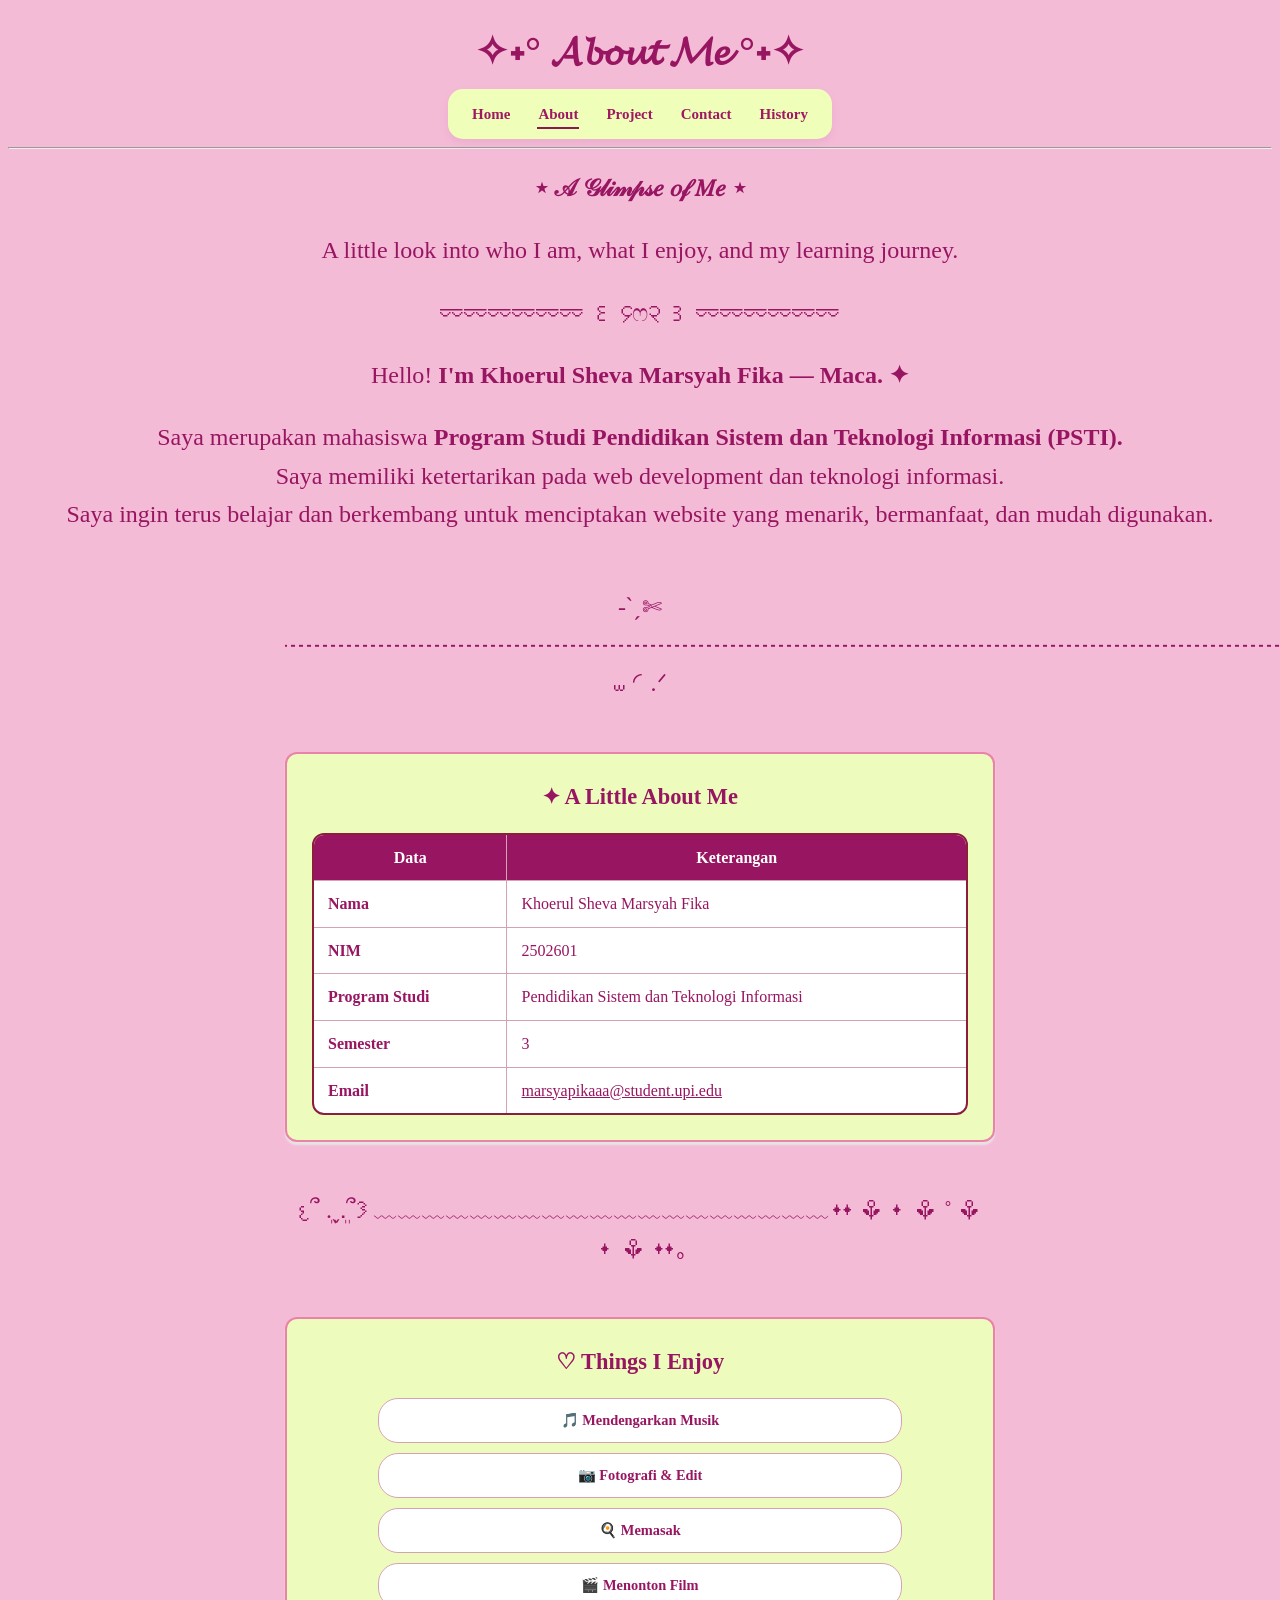
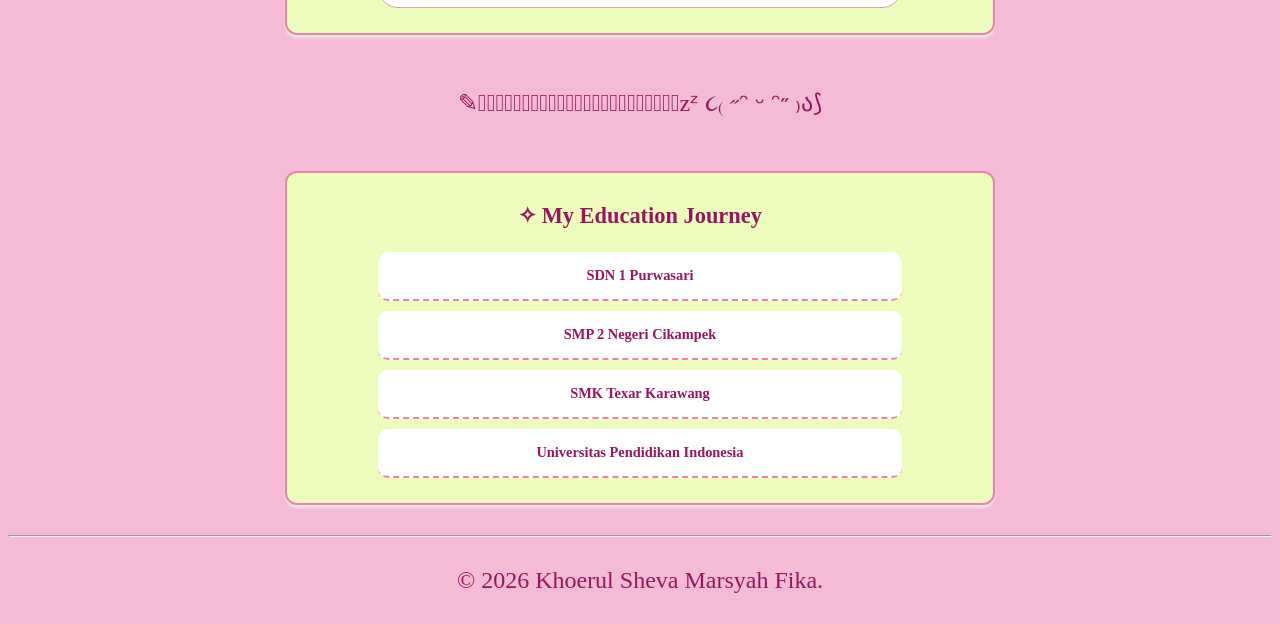
==== About.html @ c62ec1e6 "memperbaharui tampilan Home dengan CSS" ====
<!doctype html>
<html lang="id">
  <head>
    <meta charset="UTF-8" />
    <title>About</title>
    <link rel="stylesheet" href="style-about.css">
  </head>
  <body>
    <div class="menu">
    <h1 id="judul">✧˖° 𝓐𝓫𝓸𝓾𝓽 𝓜𝓮 °˖✧</h1>
    <nav>
      <a href="index.html"
        >Home</a
      >
      <a href="About.html" class="active">About</a>
      <a href="Project.html"
        >Project</a
      >
       <a href="Contact.html"
        >Contact</a
      >
       <a href="History.html"
        >History</a
      >
    </nav>
    <hr />
    <h2 id="⋆ 𝒜 𝒢𝓁𝒾𝓂𝓅𝓈𝑒 𝑜𝒻 𝑀𝑒 ⋆">⋆ 𝒜 𝒢𝓁𝒾𝓂𝓅𝓈𝑒 𝑜𝒻 𝑀𝑒 ⋆</h2>
    <p>A little look into who I am, what I enjoy, and my learning journey.
    <p>⏔⏔⏔⏔⏔⏔ ꒰ ᧔ෆ᧓ ꒱ ⏔⏔⏔⏔⏔⏔</p>
    </p>
    <p>Hello! <strong>I'm Khoerul Sheva Marsyah Fika — Maca. ✦</strong>
    <p>Saya merupakan mahasiswa <strong>Program Studi Pendidikan Sistem dan Teknologi Informasi (PSTI).</strong> <br />Saya memiliki ketertarikan pada web development dan teknologi informasi. <br />Saya ingin terus belajar dan berkembang untuk menciptakan website yang menarik, bermanfaat, dan mudah digunakan.</p>
  <div class="konten-about">
    <p>-ˋˏ✄┈┈┈┈┈┈┈┈┈┈┈┈┈┈┈┈┈┈┈┈┈┈┈┈┈┈┈┈┈┈┈┈┈┈┈┈┈┈┈┈┈┈┈┈┈ദ്ദി◝ ⩊ ◜.ᐟ</p>
    <div class="data-section">
    <h2>✦ A Little About Me</h2>
    <table class="tabel">
         <tr>
            <th> Data</th> 
            <th> Keterangan</th>
         </tr>
         <tr>
            <td> Nama</td>
            <td> Khoerul Sheva Marsyah Fika</td>
         </tr>
         <tr>
            <td> NIM</td>
            <td> 2502601</td>
         </tr>
         <tr>
            <td> Program Studi</td>
            <td> Pendidikan Sistem dan Teknologi Informasi</td>
         </tr>
         <tr>
            <td> Semester</td>
            <td> 3</td>
         </tr>
         <tr>
            <td> Email</td>
            <td> <a href="mailto:marsyapikaaa@student.upi.edu">marsyapikaaa@student.upi.edu</a></td>
         </tr>
      </table>
    </div>
    <p>𐔌՞ ܸ.ˬ.ܸ՞𐦯 ﹏﹏﹏﹏﹏﹏﹏﹏﹏﹏﹏﹏﹏﹏﹏﹏﹏﹏﹏᠃ ⚘᠂ ⚘ ˚ ⚘ ᠂ ⚘ ᠃｡</p>
    <div class="hobby-card">
      <h2>♡ Things I Enjoy</h2>
      <ul class="hobby-list">
      <li>🎵 Mendengarkan Musik</li>
      <li>📷 Fotografi & Edit</li>
      <li>🍳 Memasak</li>
      <li>🎬 Menonton Film</li>
    </ul>
  </div>
  <p>✎𓂃𓂃𓂃𓂃𓂃𓂃𓂃𓂃𓂃𓂃𓂃𓂃𓂃𓂃𓂃𓂃𓂃𓂃𓂃𓂃𓂃𓂃𓂃zᶻ ૮₍ ˶ᵔ ᵕ ᵔ˶ ₎ა⟆</p>
  <div class="edu-card">
    <h2>✧ My Education Journey</h2>
    <ul class="edu-list">
      <li>
        <span class="edu-dot"></span>
            <div class="edu-content">
                <strong>SDN 1 Purwasari</strong>
            </div>
      </li>
      <li>
        <span class="edu-dot"></span>
            <div class="edu-content">
                <strong>SMP 2 Negeri Cikampek</strong>
            </div>
      </li>
      <li>
            <span class="edu-dot"></span>
            <div class="edu-content">
                <strong>SMK Texar Karawang</strong>
            </div>
      </li>
      <li class="active">
            <span class="edu-dot"></span>
            <div class="edu-content">
                <strong>Universitas Pendidikan Indonesia</strong>
            </div>
      </li>
    </ul>
    </div>
  </div>
<hr />
<p>©️ 2026 Khoerul Sheva Marsyah Fika.</p>
  </body>
</html>
---- style-about.css ----
*{
    margin: 1;
    padding: 0;
}

#judul{
    font-size: 40px;
}

p{
    font-family: garamond;
    font-size: x-large;
}

body{
    background-color: rgb(244, 187, 215);
    color: rgb(152, 21, 97);
    line-height: 1.6;
    font-family: georgia;
}

.konten-about {
    max-width: 750px;
    margin: 30px auto;
    padding: 0 20px;
    display: flex;
    flex-direction: column;
    gap: 25px;
    box-sizing: border-box;
}

.data-section,
.hobby-card,
.edu-card {
    background-color: rgb(237, 252, 189); 
    border-radius: 12px;
    padding: 25px;
    box-shadow: 0 3px 2px rgb(232, 228, 228);
    border: 2px solid #e983a9;
    text-align: center;
    overflow: hidden;
    box-sizing: border-box;
    width: 100%;
}

.data-section h2,
.hobby-card h2,
.edu-card h2 {
    color: rgb(152, 21, 97);
    font-size: 1.4rem;
    margin-top: 0;
    margin-bottom: 18px;
    text-align: center;
    font-weight: 700;
}

/* Styling Judul Utama */
#judul {
  text-align: center;
  margin-top: 20px;
  margin-bottom: 5px;
}

/* ================= 3. STYLING TABEL DATA DIRI ================= */
.tabel {
    width: 100%;
    border-collapse: separate;
    border-spacing: 0;
    border: 2px solid #8b1e3f;
    border-radius: 12px;
    overflow: hidden;
    background-color: #ffffff; /* Latar putih tabel */
}

.tabel th {
    background-color: rgb(152, 21, 97);
    color: #ffffff;
    font-weight: 600;
    text-align: center;
    padding: 10px 14px;
    border-bottom: 1px solid #d4a3b3;
    border-right: 1px solid #d4a3b3;
}

.tabel td {
    padding: 10px 14px;
    text-align: left;
    border-bottom: 1px solid #d4a3b3;
    border-right: 1px solid #d4a3b3;
    color: rgb(152, 21, 97);
}

.tabel th:last-child,
.tabel td:last-child {
    border-right: none;
}

.tabel tr:last-child td {
    border-bottom: none;
}

.tabel td:first-child {
    font-weight: 600;
    color: rgb(152, 21, 97);
}

.tabel a {
    color: rgb(152, 21, 97);
    text-decoration: underline;
}

/* ================= 4. STYLING HOBI ================= */
.hobby-card ul {
    list-style: none;
    padding: 0;
    margin: 0;
    display: flex;
    flex-direction: column;
    align-items: center;
    gap: 10px;
}

.hobby-card li {
    background-color: #ffffff;
    color: rgb(152, 21, 97);
    padding: 10px 20px;
    border-radius: 20px;
    border: 1px solid #d4a3b3;
    font-weight: 600;
    font-size: 0.9rem;
    width: 80%;
    box-sizing: border-box;
}

/* ================= 5. STYLING PENDIDIKAN ================= */
.edu-card ul {
    list-style: none;
    padding: 0;
    margin: 0;
    display: flex;
    flex-direction: column;
    align-items: center;
    gap: 10px;
}

.edu-card li {
    background-color: #ffffff;
    color: rgb(152, 21, 97);
    padding: 12px 20px;
    border-radius: 10px;
    border-bottom: 2px dashed #e983a9;
    font-weight: 600;
    font-size: 0.9rem;
    width: 80%;
    box-sizing: border-box;
}

nav a:hover{
    background: #fff7cf;

    transform:
        translateY(-4px)
        scale(1.08);

    box-shadow: 0 5px 10px rgba(230, 98, 177, 0.12);
}



/* ================= EFEK ANIMASI ABOUT ================= */

/* 1. Atur Animasi Muncul (Fade In + Slide Up) */
@keyframes fadeInUp {
    from {
        opacity: 0;
        transform: translateY(20px); /* Muncul dari agak bawah */
    }
    to {
        opacity: 1;
        transform: translateY(0);
    }
}

/* 2. Terapkan Animasi ke Container & Kartu */
.konten-about {
    animation: fadeInUp 0.8s ease-out; /* Durasi muncul 0.8 detik */
}

/* 3. Efek Hover: Kotak terangkat & bayangan makin halus saat kursor menempel */
.data-section,
.hobby-card,
.edu-card {
    transition: transform 0.3s ease, box-shadow 0.3s ease; /* Transisi halus */
}

.data-section:hover,
.hobby-card:hover,
.edu-card:hover {
    transform: translateY(-5px); /* Terangkat 5px ke atas */
    box-shadow: 0 8px 15px rgba(233, 131, 169, 0.3); /* Bayangan pink lebih lembut */
}

/* 4. Efek Hover pada Item List Hobi & Pendidikan */
.hobby-card li,
.edu-card li {
    transition: transform 0.2s ease, background-color 0.2s ease;
}

.hobby-card li:hover,
.edu-card li:hover {
    transform: scale(1.02); /* Sedikit membesar saat ditunjuk */
    background-color: #fff5f8; /* Berubah warna tipis */
}/* Definisi Gerakan Melayang Naik-Turun */
@keyframes floatJudul {
    0% {
        transform: translateY(0px);
    }
    50% {
        transform: translateY(-8px); /* Terangkat 8px ke atas */
    }
    100% {
        transform: translateY(0px);
    }
}

/* Terapkan ke semua Judul H2 (A Little About Me, Things I Enjoy, My Education Journey) */
.data-section h2,
.hobby-card h2,
.edu-card h2 {
    display: inline-block; /* Wajib agar elemen bisa bergerak */
    animation: floatJudul 2.5s ease-in-out infinite; /* Bergerak membal terus-menerus */
}

@keyframes pulseGlow {
    0% {
        transform: scale(1);
    }
    50% {
        transform: scale(1.03); /* Agak membesar sedikit */
    }
    100% {
        transform: scale(1);
    }
}

/* Terapkan ke teks pembuka atas */
.konten-about p {
    animation: pulseGlow 3s infinite ease-in-out;
}

.data-section:hover,
.hobby-card:hover,
.edu-card:hover {
    transform: translateY(-6px) scale(1.01); /* Terangkat + sedikit membesar */
    transition: all 0.3s cubic-bezier(0.175, 0.885, 0.32, 1.275); /* Efek membal elastis */
}

/* ================= 1. JUDUL & TEKS SAMBUTAN ================= */

/* Animasi Denyut Lembut (Pulse Effect) */
@keyframes softPulse {
    0%, 100% {
        transform: scale(1);
    }
    50% {
        transform: scale(1.04);
    }
}

#judul, 
.data-section h2, 
.hobby-card h2, 
.edu-card h2 {
    text-align: center;
    color: rgb(152, 21, 97);
    animation: softPulse 2.5s ease-in-out infinite;
}

/* ================= 2. MENU NAVIGASI ================= */

.menu {
    text-align: center;
    margin-top: 15px;
    margin-bottom: 20px;
}

nav {
    display: inline-flex;
    gap: 8px;
    background: #efffba;
    padding: 8px 14px;
    border-radius: 15px;
    box-shadow: 0 4px 10px rgba(140, 40, 90, 0.08);
    align-items: center;
    justify-content: center;
}

nav a{
    position: relative; /* Wajib ada supaya garis bawahnya pas di menu */
    color: #a01862;
    text-decoration: none;
    font-size: 15px;
    font-weight: 600;
    padding: 5px 10px;
    border-radius: 9px;
    transition: transform 0.25s ease, box-shadow 0.25s ease, background 0.25s ease;
}

nav a:after {
    content: '';
    position: absolute;
    width: 0;
    height: 2px;               /* Ketebalan garis */
    bottom: 2px;              /* Jarak dari teks */
    left: 50%;
    transform: translateX(-50%);
    background-color: #8b1853; /* Warna garis bawah */
    transition: width 0.3s ease;
}

/* Efek pas kursor disentuhkan (Hover): Garis Melebar */
nav a:hover::after {
    width: 70%;               /* Panjang garis pas ditunjuk kursor */
}

/* Kalau mau menu aktif (misal Home) garisnya nempel terus */
nav a.active::after {
    width: 70%;
}


/* Styling Menu Navigasi */
nav .menu{
  display: flex;
  justify-content: center;
  gap: 15px;
  margin-bottom: 20px;
}

h2{
  animation: softPulse 2s ease-in-out infinite;
}

/* Responsif HP */
@media (max-width: 500px) {
    .hobby-list {
        grid-template-columns: 1fr;
    }
}

/* 1. Atur Efek Kelap-Kelip Border */
@keyframes borderGlow {
  0%, 100% {
    border-color: #f8bbd0;
    box-shadow: 0 0 8px rgba(248, 187, 208, 0.5);
  }
  50% {
    border-color: #800040;
    box-shadow: 0 0 15px rgba(128, 109, 0, 0.4);
  }
}

/* 2. Pasang ke Container Tabel */
.data-section,
.hobby-card,
.edu-card {
  animation: borderGlow 3s infinite ease-in-out;
}
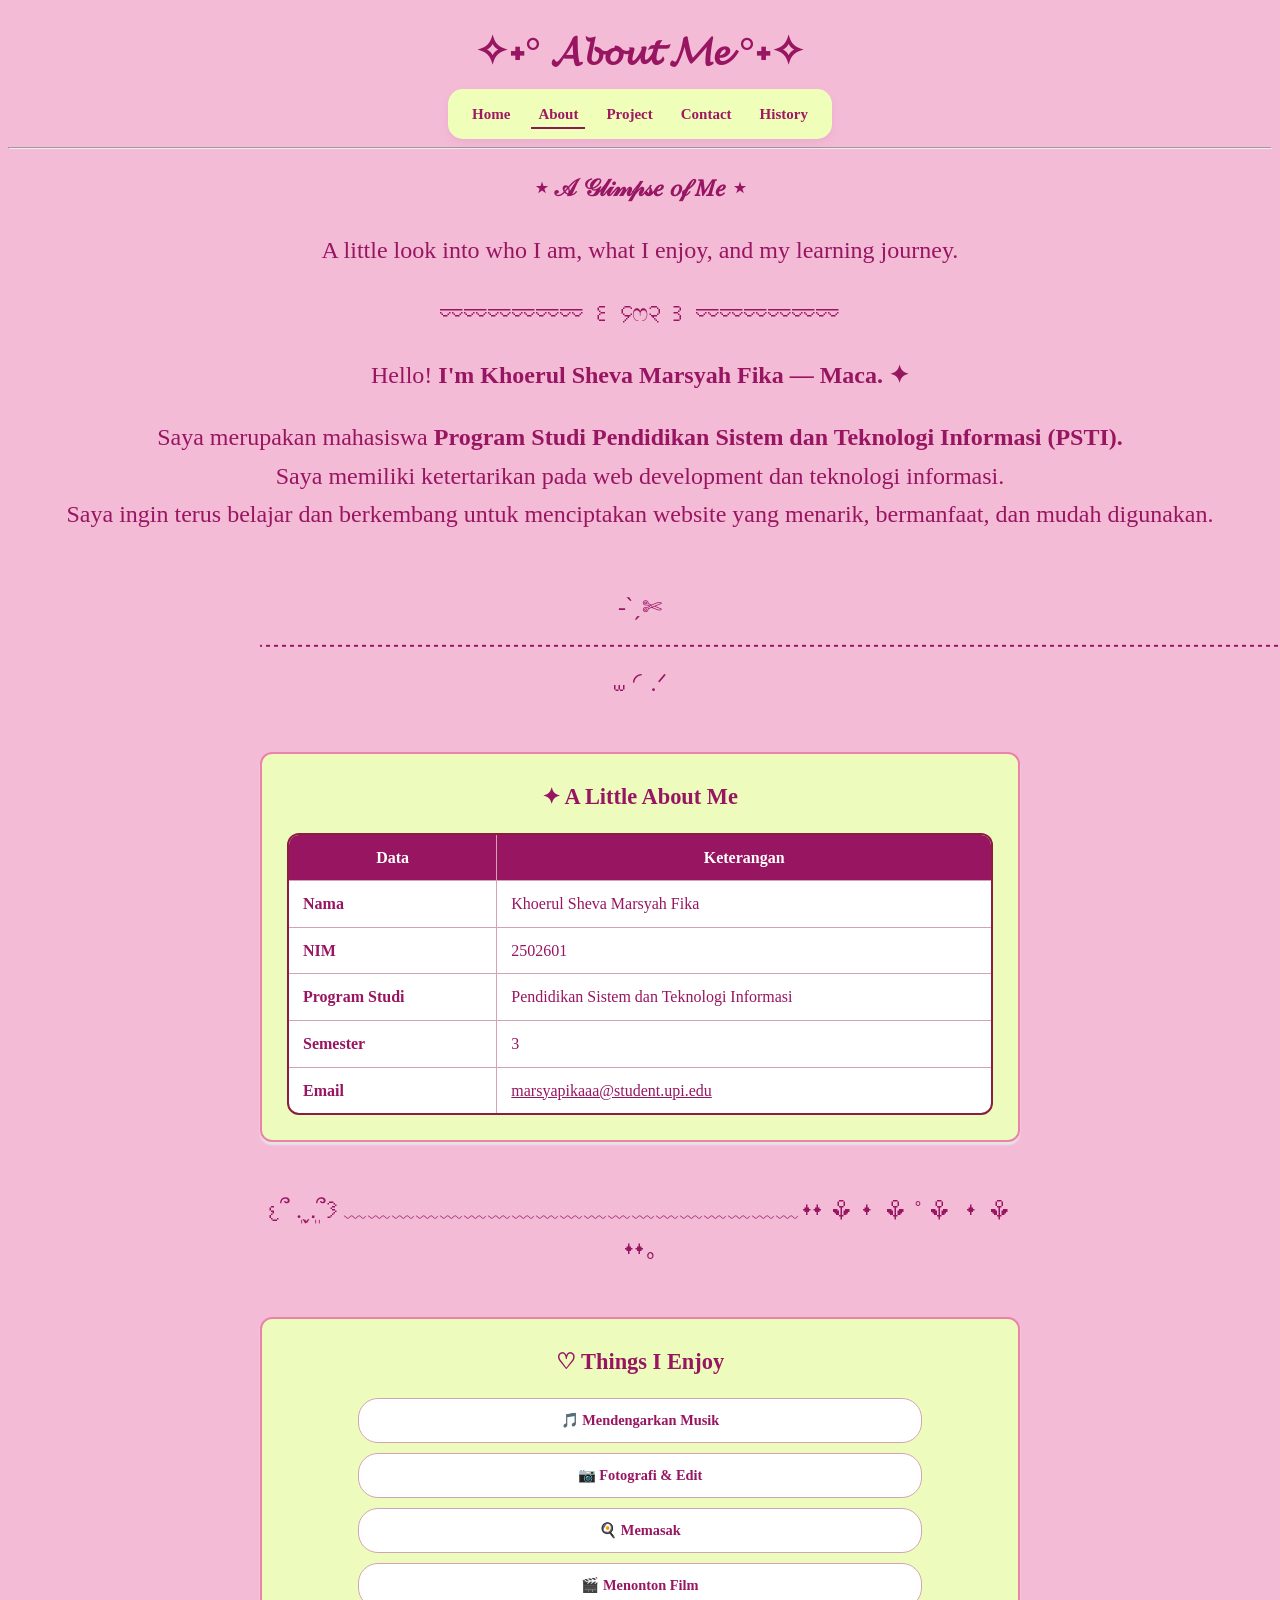
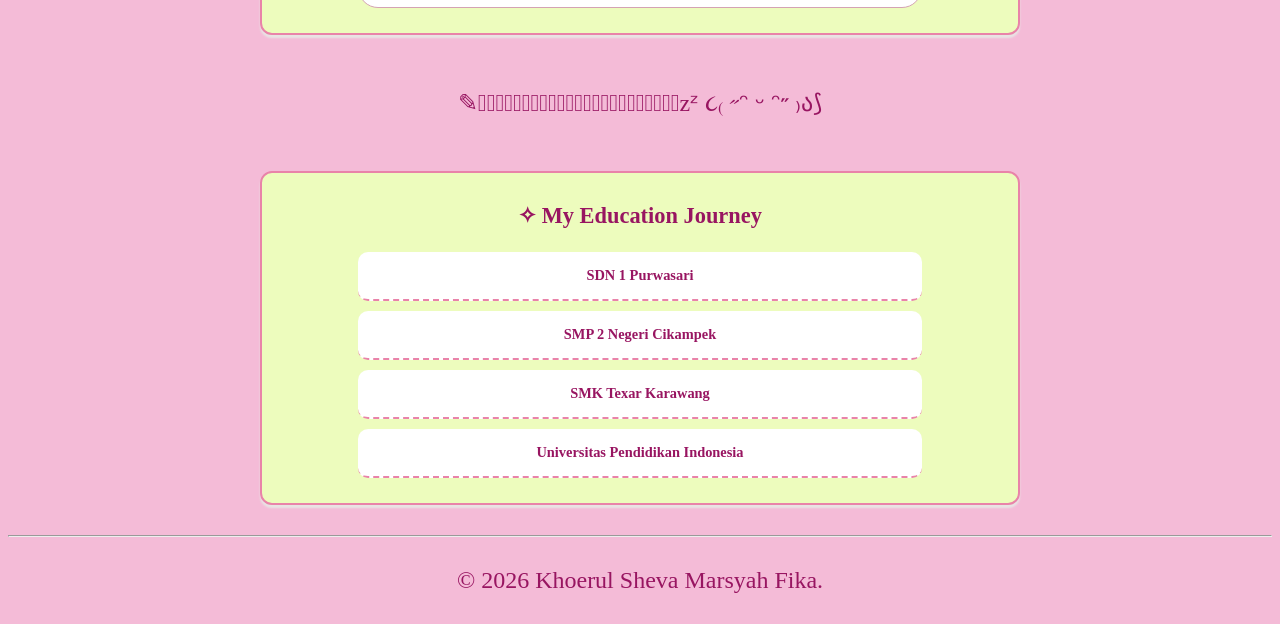
==== commit c7ff9e39: "update page about dan history" ====
--- a/About.html
+++ b/About.html
@@ -2,6 +2,7 @@
 <html lang="id">
   <head>
     <meta charset="UTF-8" />
+    <meta name="viewport" content="width=device-width, initial-scale=1.0">
     <title>About</title>
     <link rel="stylesheet" href="style-about.css">
   </head>
--- a/style-about.css
+++ b/style-about.css
@@ -20,7 +20,7 @@
 }
 
 .konten-about {
-    max-width: 750px;
+    max-width: 800px;
     margin: 30px auto;
     padding: 0 20px;
     display: flex;
@@ -54,14 +54,12 @@
     font-weight: 700;
 }
 
-/* Styling Judul Utama */
 #judul {
   text-align: center;
   margin-top: 20px;
   margin-bottom: 5px;
 }
 
-/* ================= 3. STYLING TABEL DATA DIRI ================= */
 .tabel {
     width: 100%;
     border-collapse: separate;
@@ -69,7 +67,7 @@
     border: 2px solid #8b1e3f;
     border-radius: 12px;
     overflow: hidden;
-    background-color: #ffffff; /* Latar putih tabel */
+    background-color: #ffffff; 
 }
 
 .tabel th {
@@ -109,7 +107,6 @@
     text-decoration: underline;
 }
 
-/* ================= 4. STYLING HOBI ================= */
 .hobby-card ul {
     list-style: none;
     padding: 0;
@@ -132,7 +129,6 @@
     box-sizing: border-box;
 }
 
-/* ================= 5. STYLING PENDIDIKAN ================= */
 .edu-card ul {
     list-style: none;
     padding: 0;
@@ -165,15 +161,10 @@
     box-shadow: 0 5px 10px rgba(230, 98, 177, 0.12);
 }
 
-
-
-/* ================= EFEK ANIMASI ABOUT ================= */
-
-/* 1. Atur Animasi Muncul (Fade In + Slide Up) */
 @keyframes fadeInUp {
     from {
         opacity: 0;
-        transform: translateY(20px); /* Muncul dari agak bawah */
+        transform: translateY(20px); 
     }
     to {
         opacity: 1;
@@ -181,26 +172,23 @@
     }
 }
 
-/* 2. Terapkan Animasi ke Container & Kartu */
 .konten-about {
-    animation: fadeInUp 0.8s ease-out; /* Durasi muncul 0.8 detik */
-}
-
-/* 3. Efek Hover: Kotak terangkat & bayangan makin halus saat kursor menempel */
+    animation: fadeInUp 0.8s ease-out; 
+}
+
 .data-section,
 .hobby-card,
 .edu-card {
-    transition: transform 0.3s ease, box-shadow 0.3s ease; /* Transisi halus */
+    transition: transform 0.3s ease, box-shadow 0.3s ease; 
 }
 
 .data-section:hover,
 .hobby-card:hover,
 .edu-card:hover {
-    transform: translateY(-5px); /* Terangkat 5px ke atas */
-    box-shadow: 0 8px 15px rgba(233, 131, 169, 0.3); /* Bayangan pink lebih lembut */
-}
-
-/* 4. Efek Hover pada Item List Hobi & Pendidikan */
+    transform: translateY(-5px); 
+    box-shadow: 0 8px 15px rgba(233, 131, 169, 0.3); 
+}
+
 .hobby-card li,
 .edu-card li {
     transition: transform 0.2s ease, background-color 0.2s ease;
@@ -208,27 +196,26 @@
 
 .hobby-card li:hover,
 .edu-card li:hover {
-    transform: scale(1.02); /* Sedikit membesar saat ditunjuk */
-    background-color: #fff5f8; /* Berubah warna tipis */
-}/* Definisi Gerakan Melayang Naik-Turun */
+    transform: scale(1.02); 
+    background-color: #fff5f8; 
+}
 @keyframes floatJudul {
     0% {
         transform: translateY(0px);
     }
     50% {
-        transform: translateY(-8px); /* Terangkat 8px ke atas */
+        transform: translateY(-8px); 
     }
     100% {
         transform: translateY(0px);
     }
 }
 
-/* Terapkan ke semua Judul H2 (A Little About Me, Things I Enjoy, My Education Journey) */
 .data-section h2,
 .hobby-card h2,
 .edu-card h2 {
-    display: inline-block; /* Wajib agar elemen bisa bergerak */
-    animation: floatJudul 2.5s ease-in-out infinite; /* Bergerak membal terus-menerus */
+    display: inline-block; 
+    animation: floatJudul 2.5s ease-in-out infinite; 
 }
 
 @keyframes pulseGlow {
@@ -236,14 +223,13 @@
         transform: scale(1);
     }
     50% {
-        transform: scale(1.03); /* Agak membesar sedikit */
+        transform: scale(1.03); 
     }
     100% {
         transform: scale(1);
     }
 }
 
-/* Terapkan ke teks pembuka atas */
 .konten-about p {
     animation: pulseGlow 3s infinite ease-in-out;
 }
@@ -251,13 +237,10 @@
 .data-section:hover,
 .hobby-card:hover,
 .edu-card:hover {
-    transform: translateY(-6px) scale(1.01); /* Terangkat + sedikit membesar */
-    transition: all 0.3s cubic-bezier(0.175, 0.885, 0.32, 1.275); /* Efek membal elastis */
-}
-
-/* ================= 1. JUDUL & TEKS SAMBUTAN ================= */
-
-/* Animasi Denyut Lembut (Pulse Effect) */
+    transform: translateY(-6px) scale(1.01); 
+    transition: all 0.3s cubic-bezier(0.175, 0.885, 0.32, 1.275); 
+}
+
 @keyframes softPulse {
     0%, 100% {
         transform: scale(1);
@@ -275,8 +258,6 @@
     color: rgb(152, 21, 97);
     animation: softPulse 2.5s ease-in-out infinite;
 }
-
-/* ================= 2. MENU NAVIGASI ================= */
 
 .menu {
     text-align: center;
@@ -296,7 +277,7 @@
 }
 
 nav a{
-    position: relative; /* Wajib ada supaya garis bawahnya pas di menu */
+    position: relative; 
     color: #a01862;
     text-decoration: none;
     font-size: 15px;
@@ -310,26 +291,24 @@
     content: '';
     position: absolute;
     width: 0;
-    height: 2px;               /* Ketebalan garis */
-    bottom: 2px;              /* Jarak dari teks */
+    height: 2px;               
+    bottom: 2px;              
     left: 50%;
     transform: translateX(-50%);
-    background-color: #8b1853; /* Warna garis bawah */
+    background-color: #8b1853; 
     transition: width 0.3s ease;
 }
 
-/* Efek pas kursor disentuhkan (Hover): Garis Melebar */
+
 nav a:hover::after {
-    width: 70%;               /* Panjang garis pas ditunjuk kursor */
-}
-
-/* Kalau mau menu aktif (misal Home) garisnya nempel terus */
+    width: 90%;               
+}
+
+
 nav a.active::after {
-    width: 70%;
-}
-
-
-/* Styling Menu Navigasi */
+    width: 90%;
+}
+
 nav .menu{
   display: flex;
   justify-content: center;
@@ -341,14 +320,13 @@
   animation: softPulse 2s ease-in-out infinite;
 }
 
-/* Responsif HP */
-@media (max-width: 500px) {
+
+@media (max-width: 800px) {
     .hobby-list {
         grid-template-columns: 1fr;
     }
 }
 
-/* 1. Atur Efek Kelap-Kelip Border */
 @keyframes borderGlow {
   0%, 100% {
     border-color: #f8bbd0;
@@ -360,9 +338,35 @@
   }
 }
 
-/* 2. Pasang ke Container Tabel */
 .data-section,
 .hobby-card,
 .edu-card {
   animation: borderGlow 3s infinite ease-in-out;
+}
+
+.container-about, 
+.container-history {
+  width: 90%;
+  max-width: 800px; 
+  margin: 0 auto; 
+}
+
+@media (max-width: 480px) {
+    .site-title {
+        font-size: 1.5rem;
+    }
+    
+    .navbar {
+        width: 100%;
+        border-radius: 12px;
+    }
+
+    .profile-frame {
+        width: 130px;
+        height: 130px;
+    }
+
+    .bio-text {
+        font-size: 0.9rem;
+    }
 }
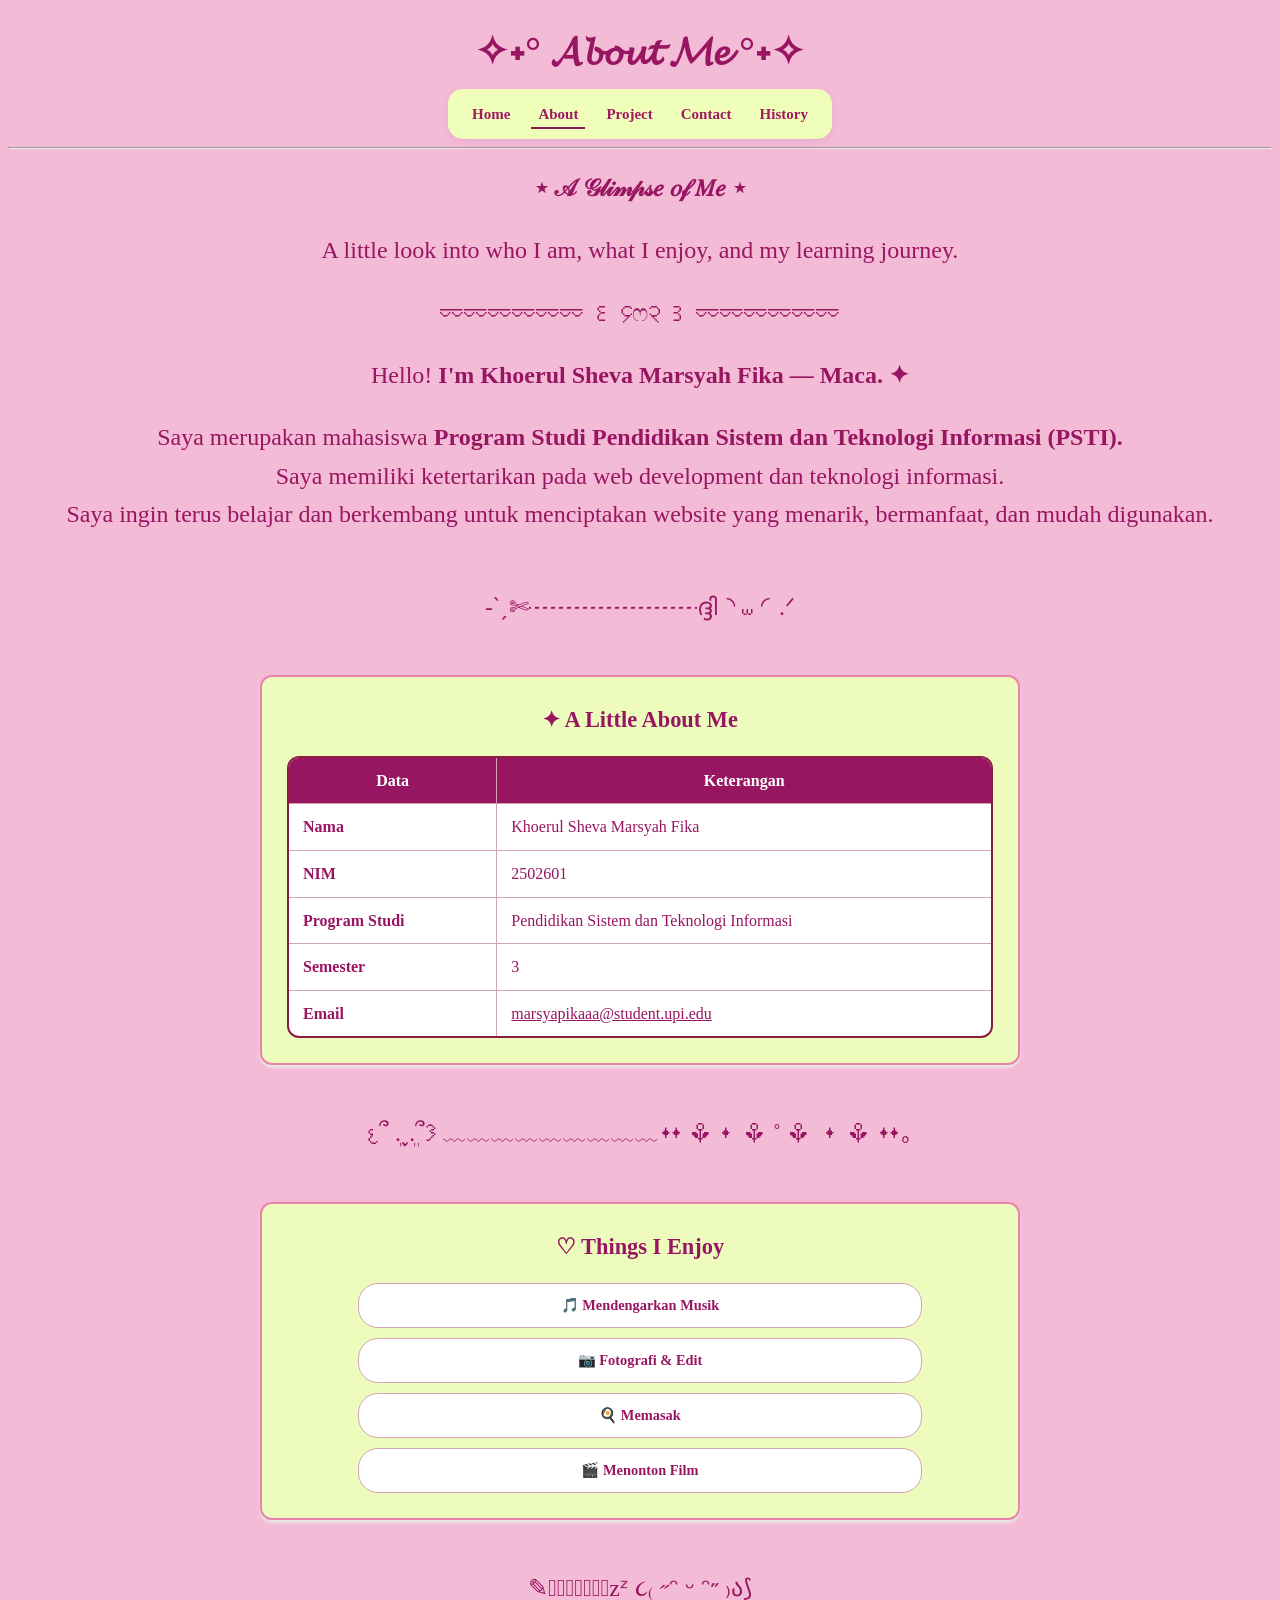
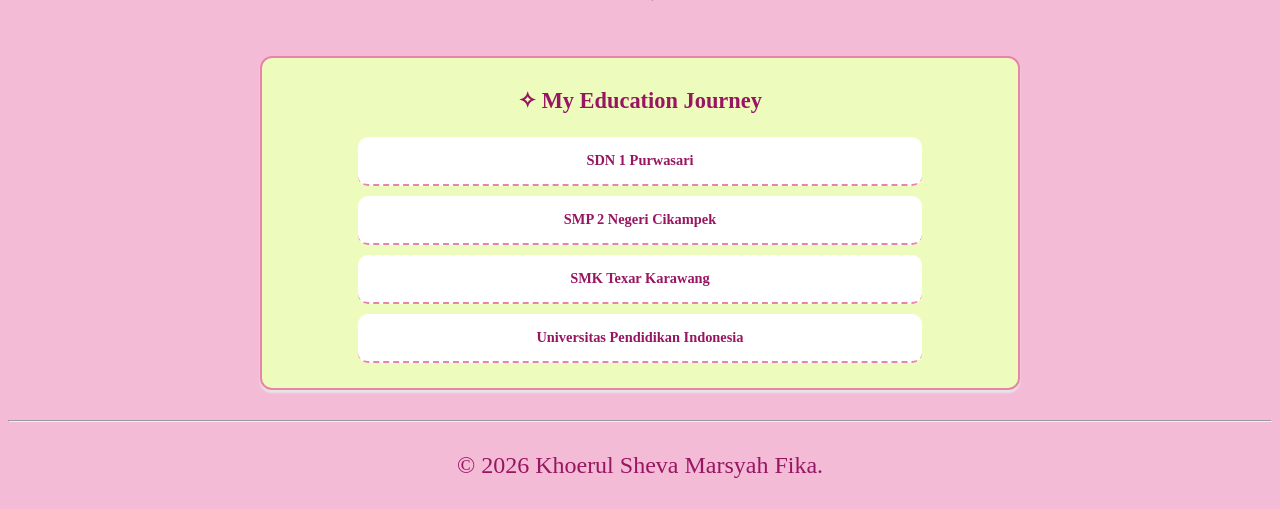
==== commit 06a92c91: "update terakhir please" ====
--- a/About.html
+++ b/About.html
@@ -2,7 +2,6 @@
 <html lang="id">
   <head>
     <meta charset="UTF-8" />
-    <meta name="viewport" content="width=device-width, initial-scale=1.0">
     <title>About</title>
     <link rel="stylesheet" href="style-about.css">
   </head>
@@ -32,7 +31,7 @@
     <p>Hello! <strong>I'm Khoerul Sheva Marsyah Fika — Maca. ✦</strong>
     <p>Saya merupakan mahasiswa <strong>Program Studi Pendidikan Sistem dan Teknologi Informasi (PSTI).</strong> <br />Saya memiliki ketertarikan pada web development dan teknologi informasi. <br />Saya ingin terus belajar dan berkembang untuk menciptakan website yang menarik, bermanfaat, dan mudah digunakan.</p>
   <div class="konten-about">
-    <p>-ˋˏ✄┈┈┈┈┈┈┈┈┈┈┈┈┈┈┈┈┈┈┈┈┈┈┈┈┈┈┈┈┈┈┈┈┈┈┈┈┈┈┈┈┈┈┈┈┈ദ്ദി◝ ⩊ ◜.ᐟ</p>
+    <p>-ˋˏ✄┈┈┈┈┈┈┈ദ്ദി◝ ⩊ ◜.ᐟ</p>
     <div class="data-section">
     <h2>✦ A Little About Me</h2>
     <table class="tabel">
@@ -62,7 +61,7 @@
          </tr>
       </table>
     </div>
-    <p>𐔌՞ ܸ.ˬ.ܸ՞𐦯 ﹏﹏﹏﹏﹏﹏﹏﹏﹏﹏﹏﹏﹏﹏﹏﹏﹏﹏﹏᠃ ⚘᠂ ⚘ ˚ ⚘ ᠂ ⚘ ᠃｡</p>
+    <p>𐔌՞ ܸ.ˬ.ܸ՞𐦯 ﹏﹏﹏﹏﹏﹏﹏﹏﹏᠃ ⚘᠂ ⚘ ˚ ⚘ ᠂ ⚘ ᠃｡</p>
     <div class="hobby-card">
       <h2>♡ Things I Enjoy</h2>
       <ul class="hobby-list">
@@ -72,7 +71,7 @@
       <li>🎬 Menonton Film</li>
     </ul>
   </div>
-  <p>✎𓂃𓂃𓂃𓂃𓂃𓂃𓂃𓂃𓂃𓂃𓂃𓂃𓂃𓂃𓂃𓂃𓂃𓂃𓂃𓂃𓂃𓂃𓂃zᶻ ૮₍ ˶ᵔ ᵕ ᵔ˶ ₎ა⟆</p>
+  <p>✎𓂃𓂃𓂃𓂃𓂃𓂃𓂃zᶻ ૮₍ ˶ᵔ ᵕ ᵔ˶ ₎ა⟆</p>
   <div class="edu-card">
     <h2>✧ My Education Journey</h2>
     <ul class="edu-list">
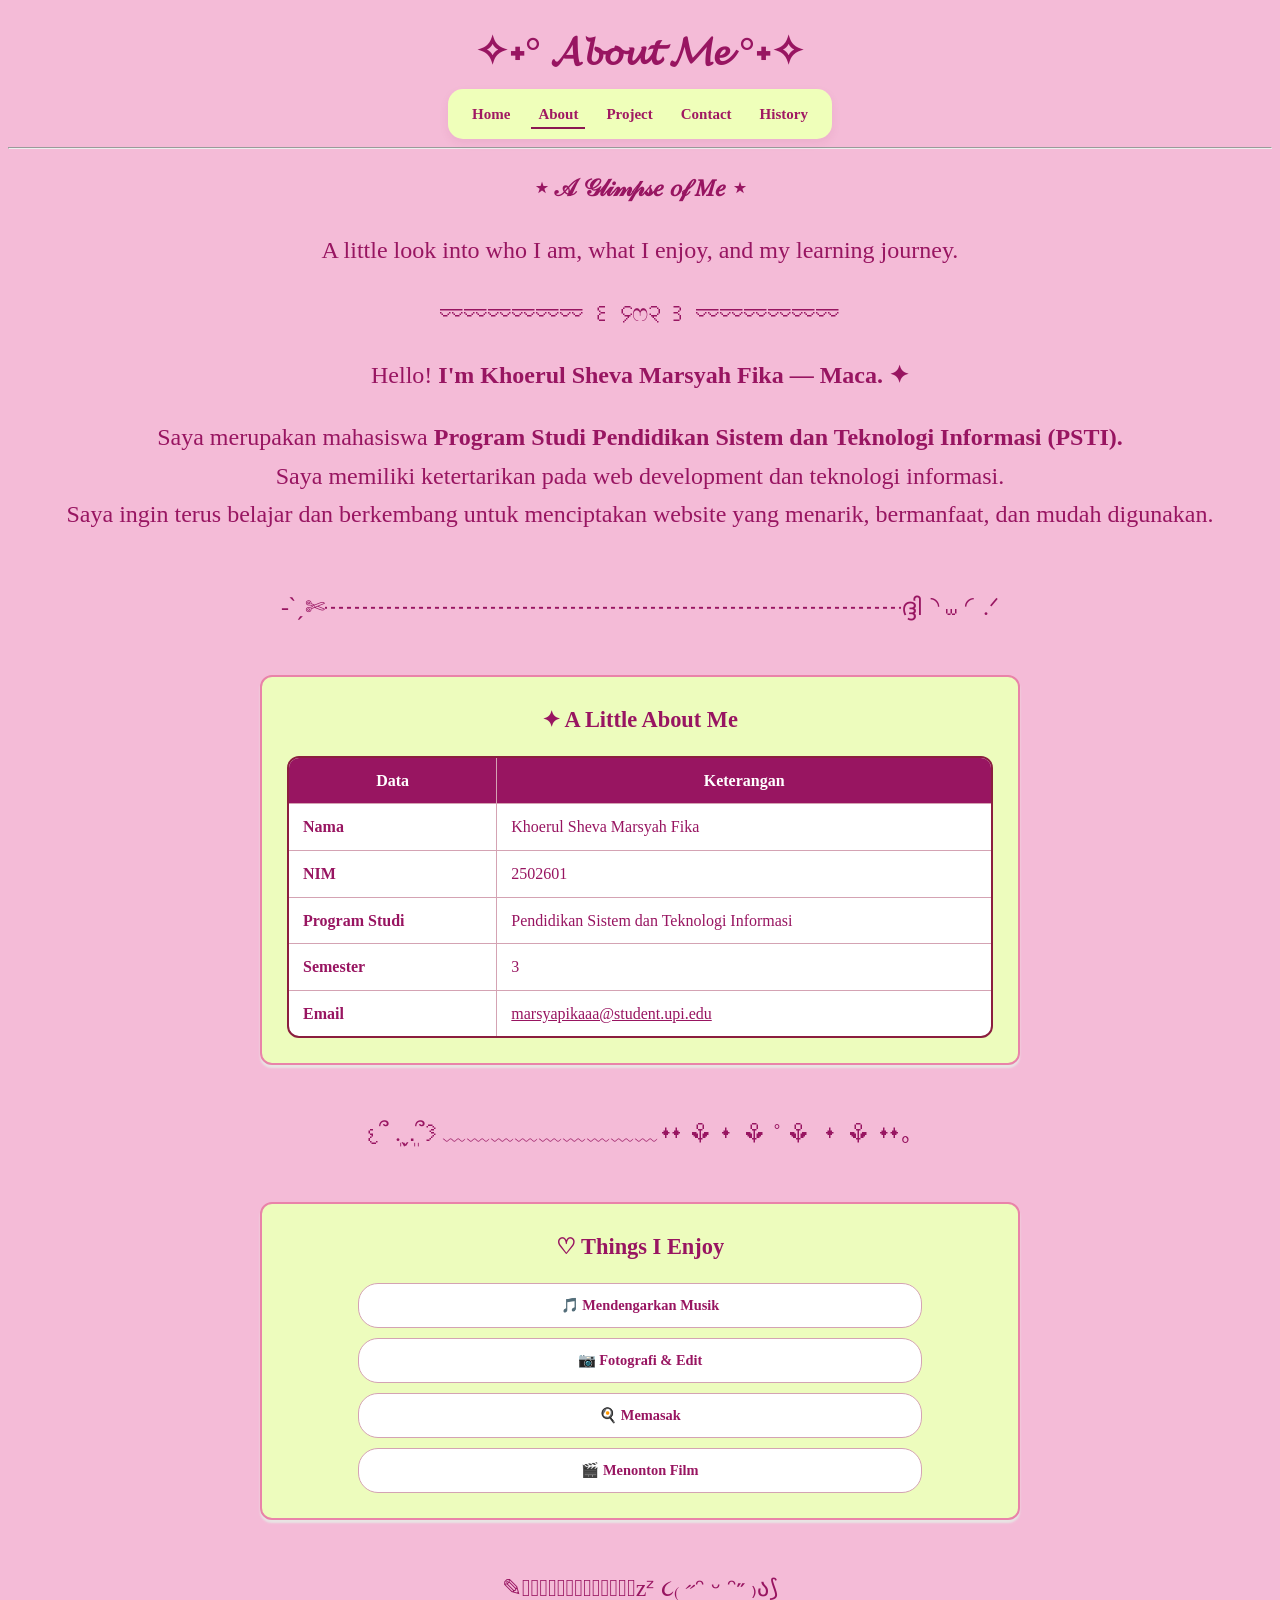
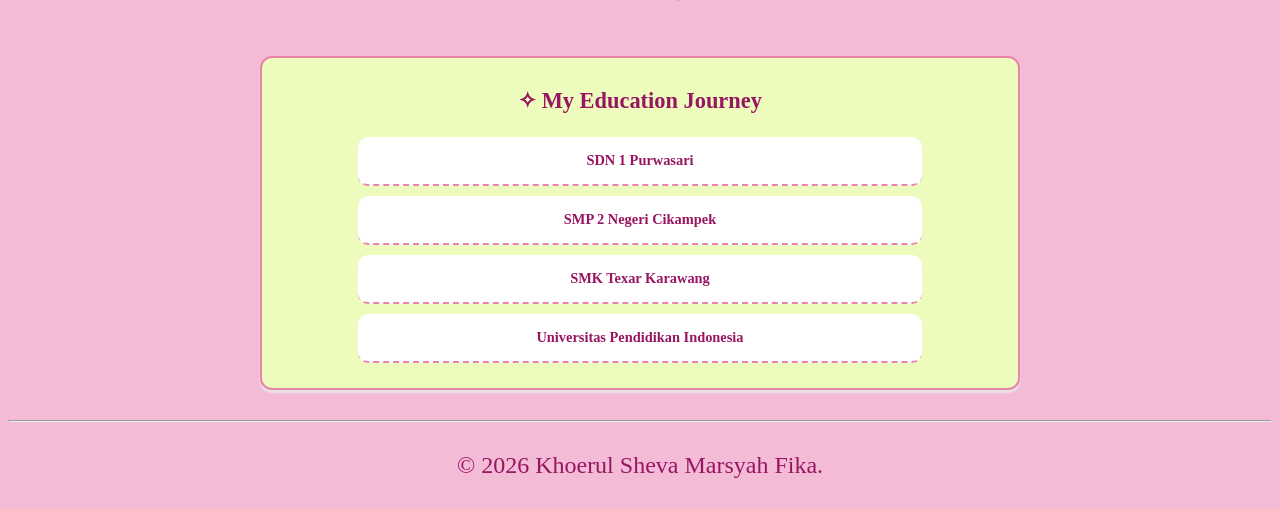
==== commit 0b0f2cb4: "TERAKHIR YEAY" ====
--- a/About.html
+++ b/About.html
@@ -31,7 +31,7 @@
     <p>Hello! <strong>I'm Khoerul Sheva Marsyah Fika — Maca. ✦</strong>
     <p>Saya merupakan mahasiswa <strong>Program Studi Pendidikan Sistem dan Teknologi Informasi (PSTI).</strong> <br />Saya memiliki ketertarikan pada web development dan teknologi informasi. <br />Saya ingin terus belajar dan berkembang untuk menciptakan website yang menarik, bermanfaat, dan mudah digunakan.</p>
   <div class="konten-about">
-    <p>-ˋˏ✄┈┈┈┈┈┈┈ദ്ദി◝ ⩊ ◜.ᐟ</p>
+    <p>-ˋˏ✄┈┈┈┈┈┈┈┈┈┈┈┈┈┈┈┈┈┈┈┈┈┈┈┈ദ്ദി◝ ⩊ ◜.ᐟ</p>
     <div class="data-section">
     <h2>✦ A Little About Me</h2>
     <table class="tabel">
@@ -71,7 +71,7 @@
       <li>🎬 Menonton Film</li>
     </ul>
   </div>
-  <p>✎𓂃𓂃𓂃𓂃𓂃𓂃𓂃zᶻ ૮₍ ˶ᵔ ᵕ ᵔ˶ ₎ა⟆</p>
+  <p>✎𓂃𓂃𓂃𓂃𓂃𓂃𓂃𓂃𓂃𓂃𓂃𓂃𓂃zᶻ ૮₍ ˶ᵔ ᵕ ᵔ˶ ₎ა⟆</p>
   <div class="edu-card">
     <h2>✧ My Education Journey</h2>
     <ul class="edu-list">
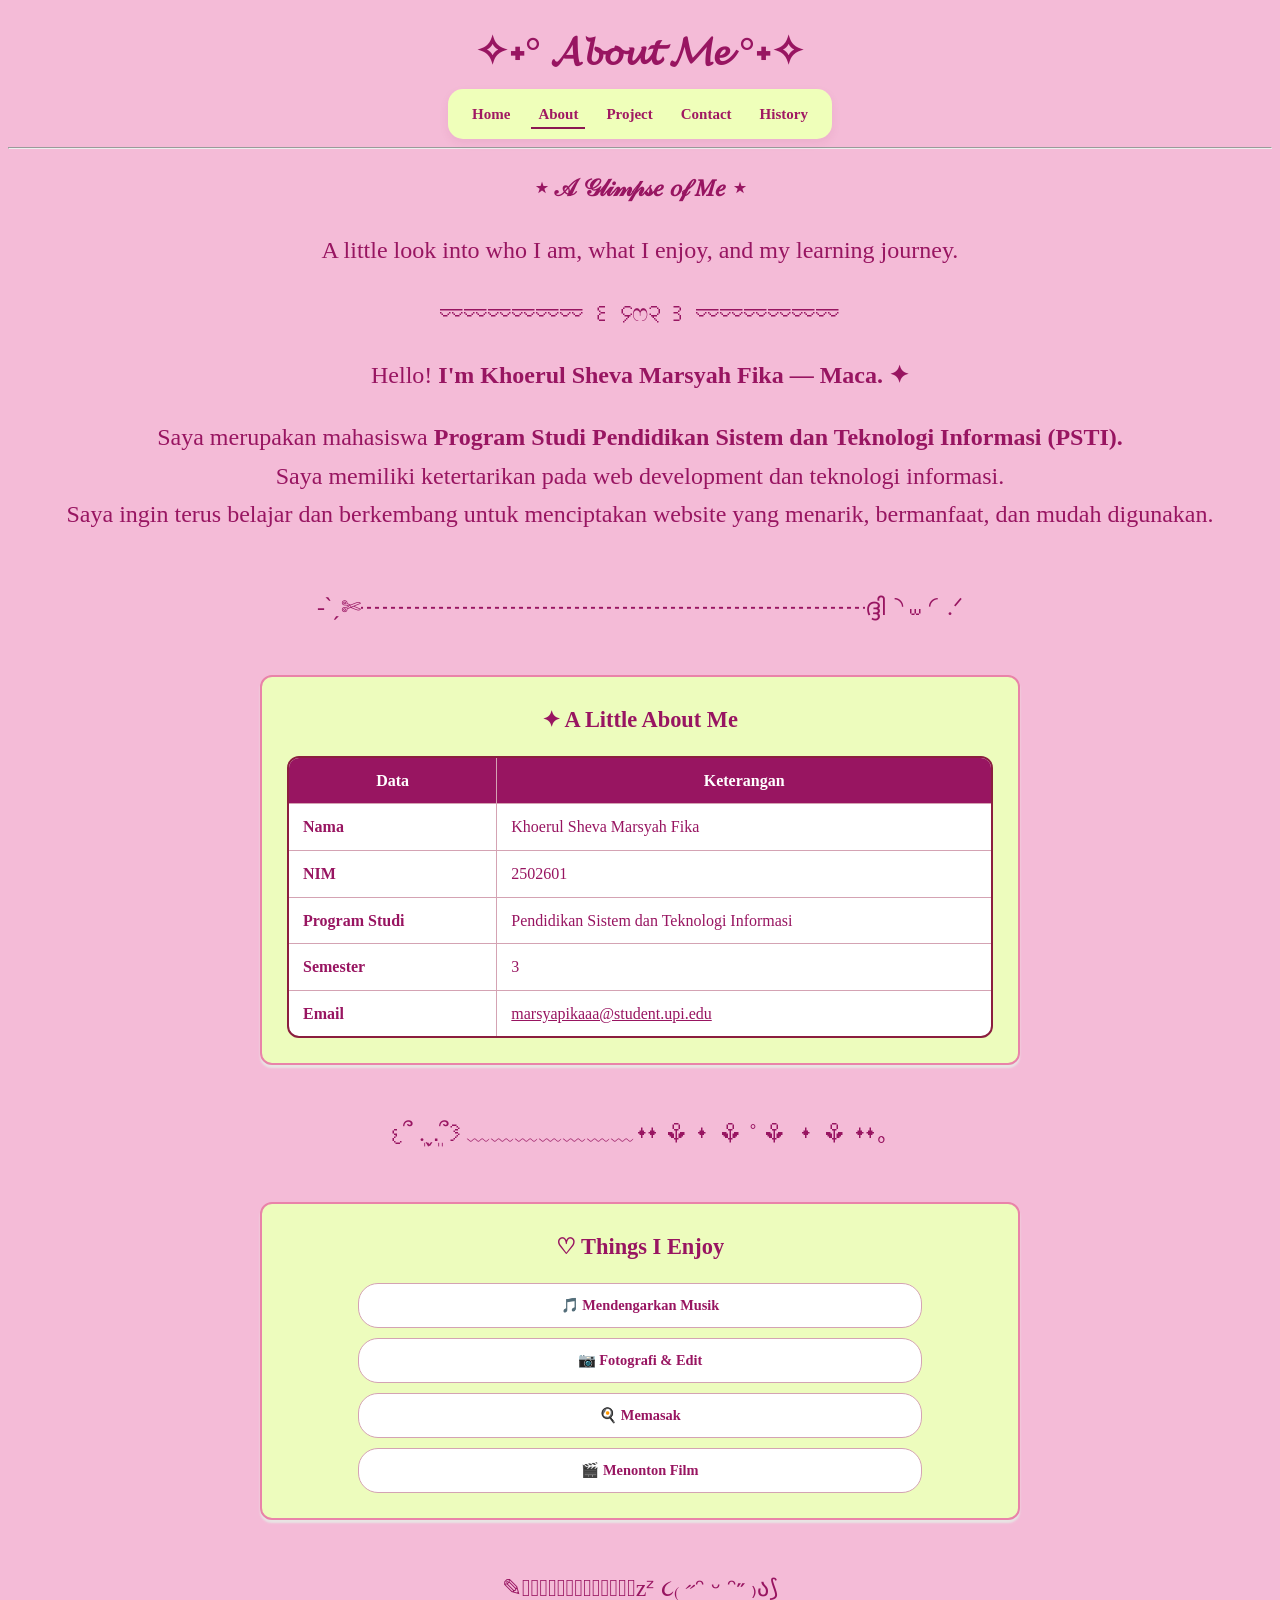
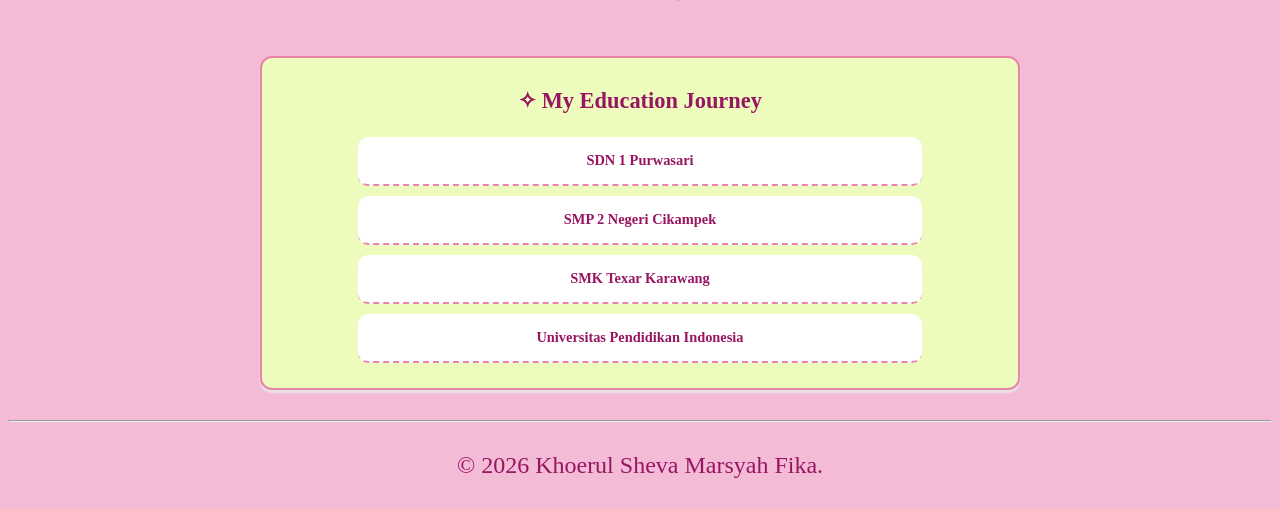
==== commit de717cd2: "finally" ====
--- a/About.html
+++ b/About.html
@@ -31,7 +31,7 @@
     <p>Hello! <strong>I'm Khoerul Sheva Marsyah Fika — Maca. ✦</strong>
     <p>Saya merupakan mahasiswa <strong>Program Studi Pendidikan Sistem dan Teknologi Informasi (PSTI).</strong> <br />Saya memiliki ketertarikan pada web development dan teknologi informasi. <br />Saya ingin terus belajar dan berkembang untuk menciptakan website yang menarik, bermanfaat, dan mudah digunakan.</p>
   <div class="konten-about">
-    <p>-ˋˏ✄┈┈┈┈┈┈┈┈┈┈┈┈┈┈┈┈┈┈┈┈┈┈┈┈ദ്ദി◝ ⩊ ◜.ᐟ</p>
+    <p>-ˋˏ✄┈┈┈┈┈┈┈┈┈┈┈┈┈┈┈┈┈┈┈┈┈ദ്ദി◝ ⩊ ◜.ᐟ</p>
     <div class="data-section">
     <h2>✦ A Little About Me</h2>
     <table class="tabel">
@@ -61,7 +61,7 @@
          </tr>
       </table>
     </div>
-    <p>𐔌՞ ܸ.ˬ.ܸ՞𐦯 ﹏﹏﹏﹏﹏﹏﹏﹏﹏᠃ ⚘᠂ ⚘ ˚ ⚘ ᠂ ⚘ ᠃｡</p>
+    <p>𐔌՞ ܸ.ˬ.ܸ՞𐦯 ﹏﹏﹏﹏﹏﹏﹏᠃ ⚘᠂ ⚘ ˚ ⚘ ᠂ ⚘ ᠃｡</p>
     <div class="hobby-card">
       <h2>♡ Things I Enjoy</h2>
       <ul class="hobby-list">
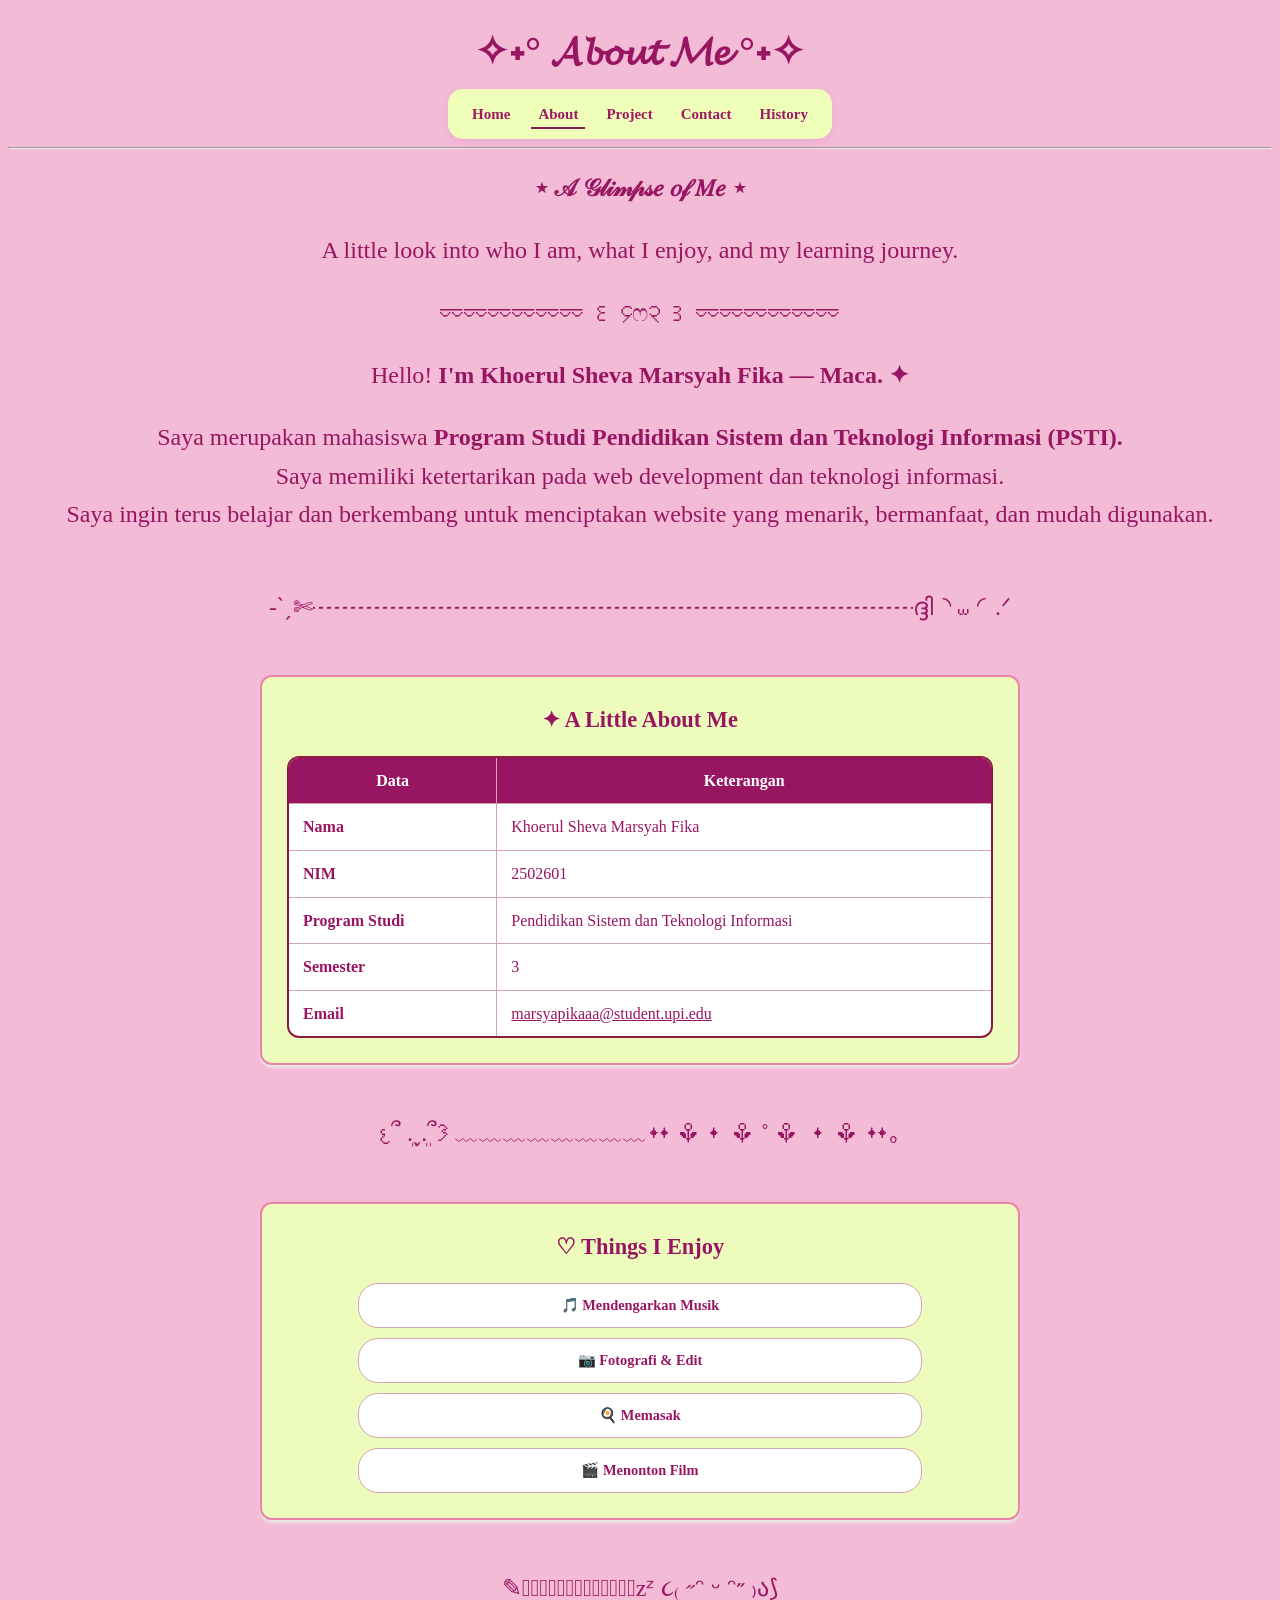
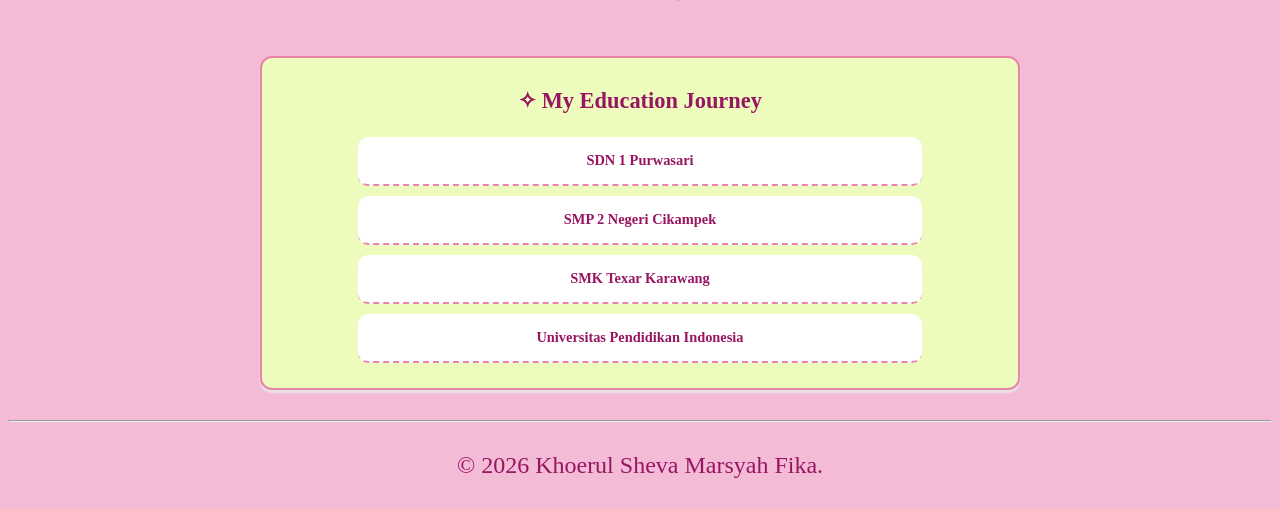
==== commit bf6eb0a4: "bismillah" ====
--- a/About.html
+++ b/About.html
@@ -31,7 +31,7 @@
     <p>Hello! <strong>I'm Khoerul Sheva Marsyah Fika — Maca. ✦</strong>
     <p>Saya merupakan mahasiswa <strong>Program Studi Pendidikan Sistem dan Teknologi Informasi (PSTI).</strong> <br />Saya memiliki ketertarikan pada web development dan teknologi informasi. <br />Saya ingin terus belajar dan berkembang untuk menciptakan website yang menarik, bermanfaat, dan mudah digunakan.</p>
   <div class="konten-about">
-    <p>-ˋˏ✄┈┈┈┈┈┈┈┈┈┈┈┈┈┈┈┈┈┈┈┈┈ദ്ദി◝ ⩊ ◜.ᐟ</p>
+    <p>-ˋˏ✄┈┈┈┈┈┈┈┈┈┈┈┈┈┈┈┈┈┈┈┈┈┈┈┈┈ദ്ദി◝ ⩊ ◜.ᐟ</p>
     <div class="data-section">
     <h2>✦ A Little About Me</h2>
     <table class="tabel">
@@ -61,7 +61,7 @@
          </tr>
       </table>
     </div>
-    <p>𐔌՞ ܸ.ˬ.ܸ՞𐦯 ﹏﹏﹏﹏﹏﹏﹏᠃ ⚘᠂ ⚘ ˚ ⚘ ᠂ ⚘ ᠃｡</p>
+    <p>𐔌՞ ܸ.ˬ.ܸ՞𐦯 ﹏﹏﹏﹏﹏﹏﹏﹏᠃ ⚘᠂ ⚘ ˚ ⚘ ᠂ ⚘ ᠃｡</p>
     <div class="hobby-card">
       <h2>♡ Things I Enjoy</h2>
       <ul class="hobby-list">
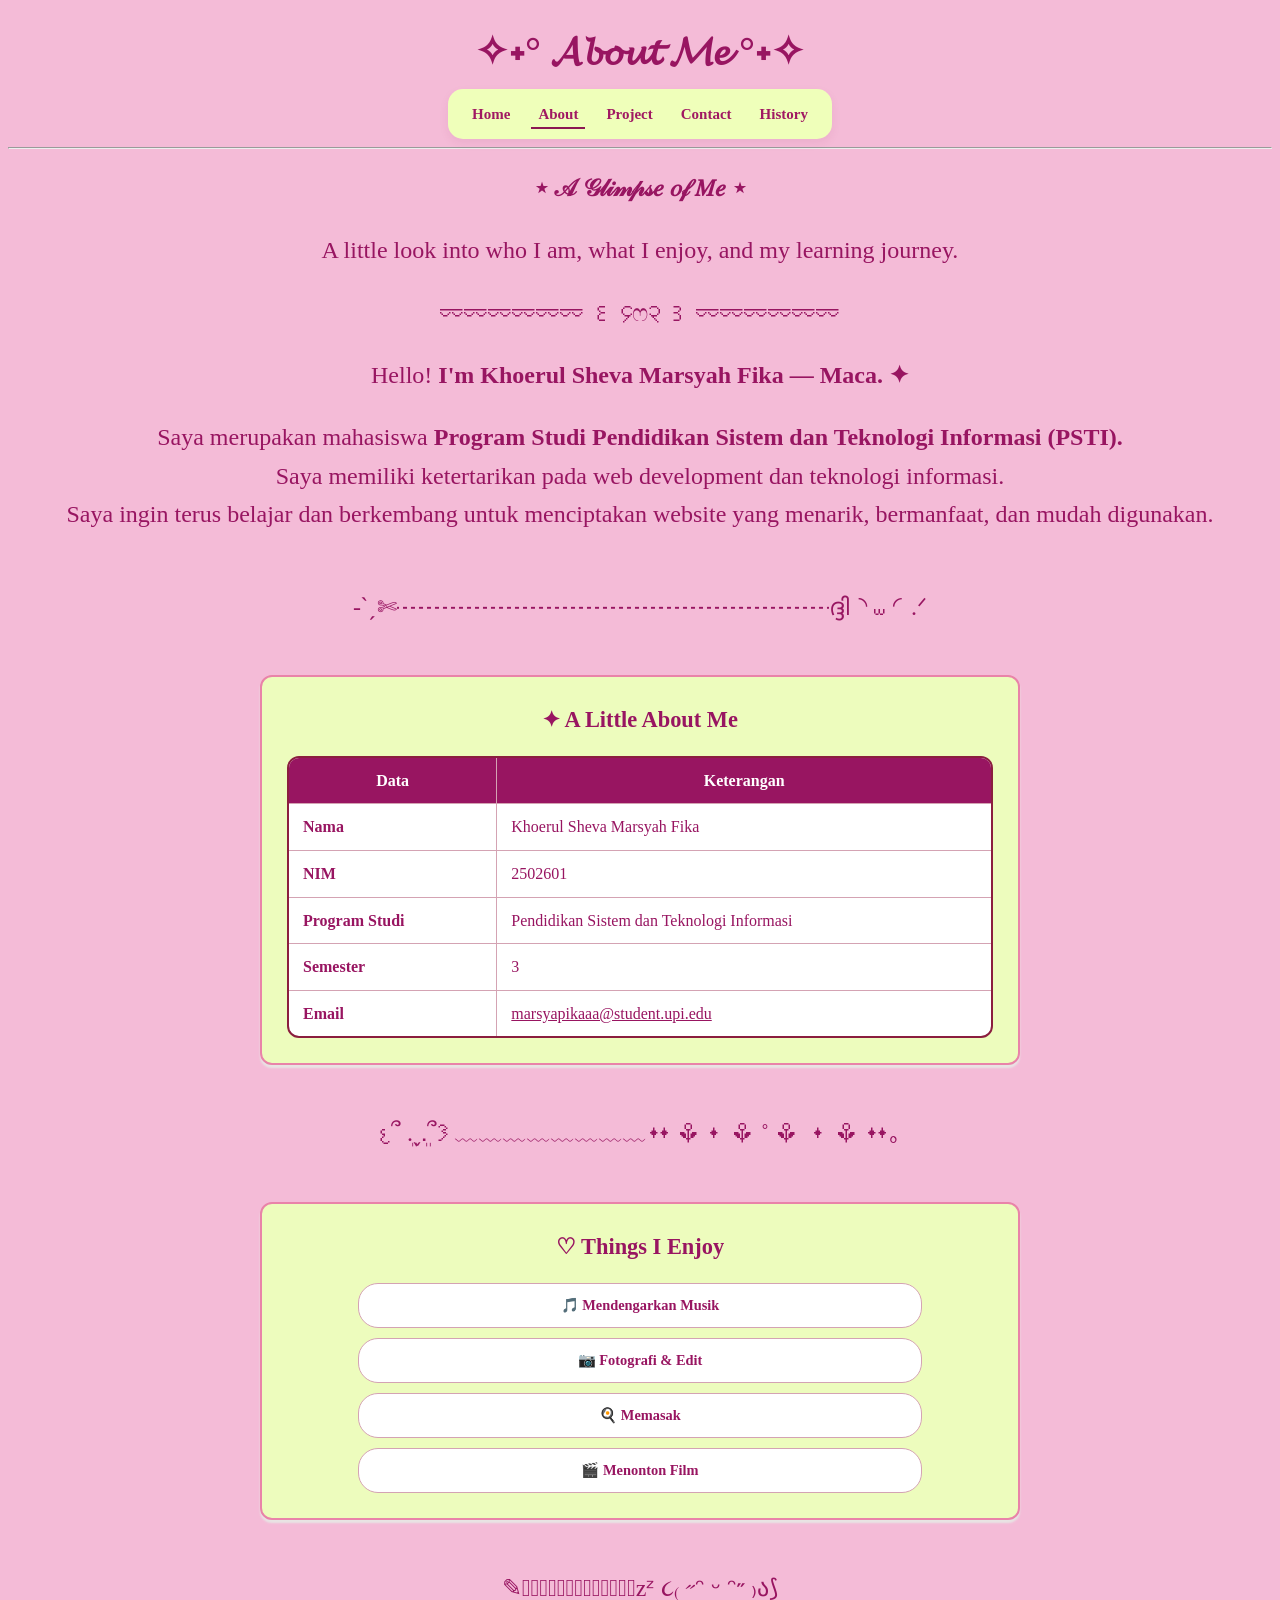
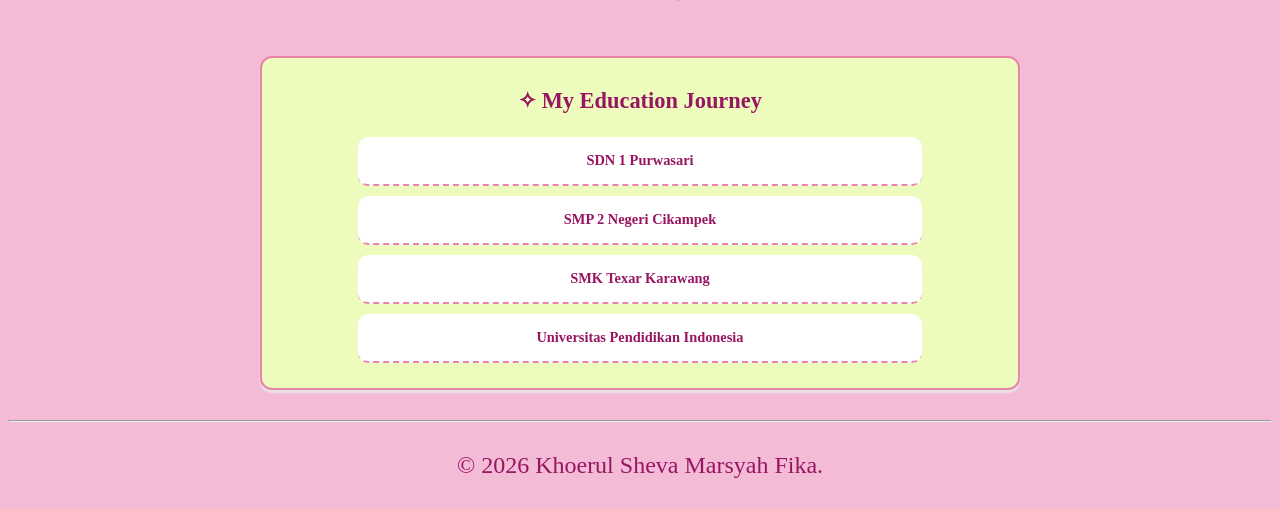
==== commit ef48a5a4: "huft" ====
--- a/About.html
+++ b/About.html
@@ -31,7 +31,7 @@
     <p>Hello! <strong>I'm Khoerul Sheva Marsyah Fika — Maca. ✦</strong>
     <p>Saya merupakan mahasiswa <strong>Program Studi Pendidikan Sistem dan Teknologi Informasi (PSTI).</strong> <br />Saya memiliki ketertarikan pada web development dan teknologi informasi. <br />Saya ingin terus belajar dan berkembang untuk menciptakan website yang menarik, bermanfaat, dan mudah digunakan.</p>
   <div class="konten-about">
-    <p>-ˋˏ✄┈┈┈┈┈┈┈┈┈┈┈┈┈┈┈┈┈┈┈┈┈┈┈┈┈ദ്ദി◝ ⩊ ◜.ᐟ</p>
+    <p>-ˋˏ✄┈┈┈┈┈┈┈┈┈┈┈┈┈┈┈┈┈┈ദ്ദി◝ ⩊ ◜.ᐟ</p>
     <div class="data-section">
     <h2>✦ A Little About Me</h2>
     <table class="tabel">
